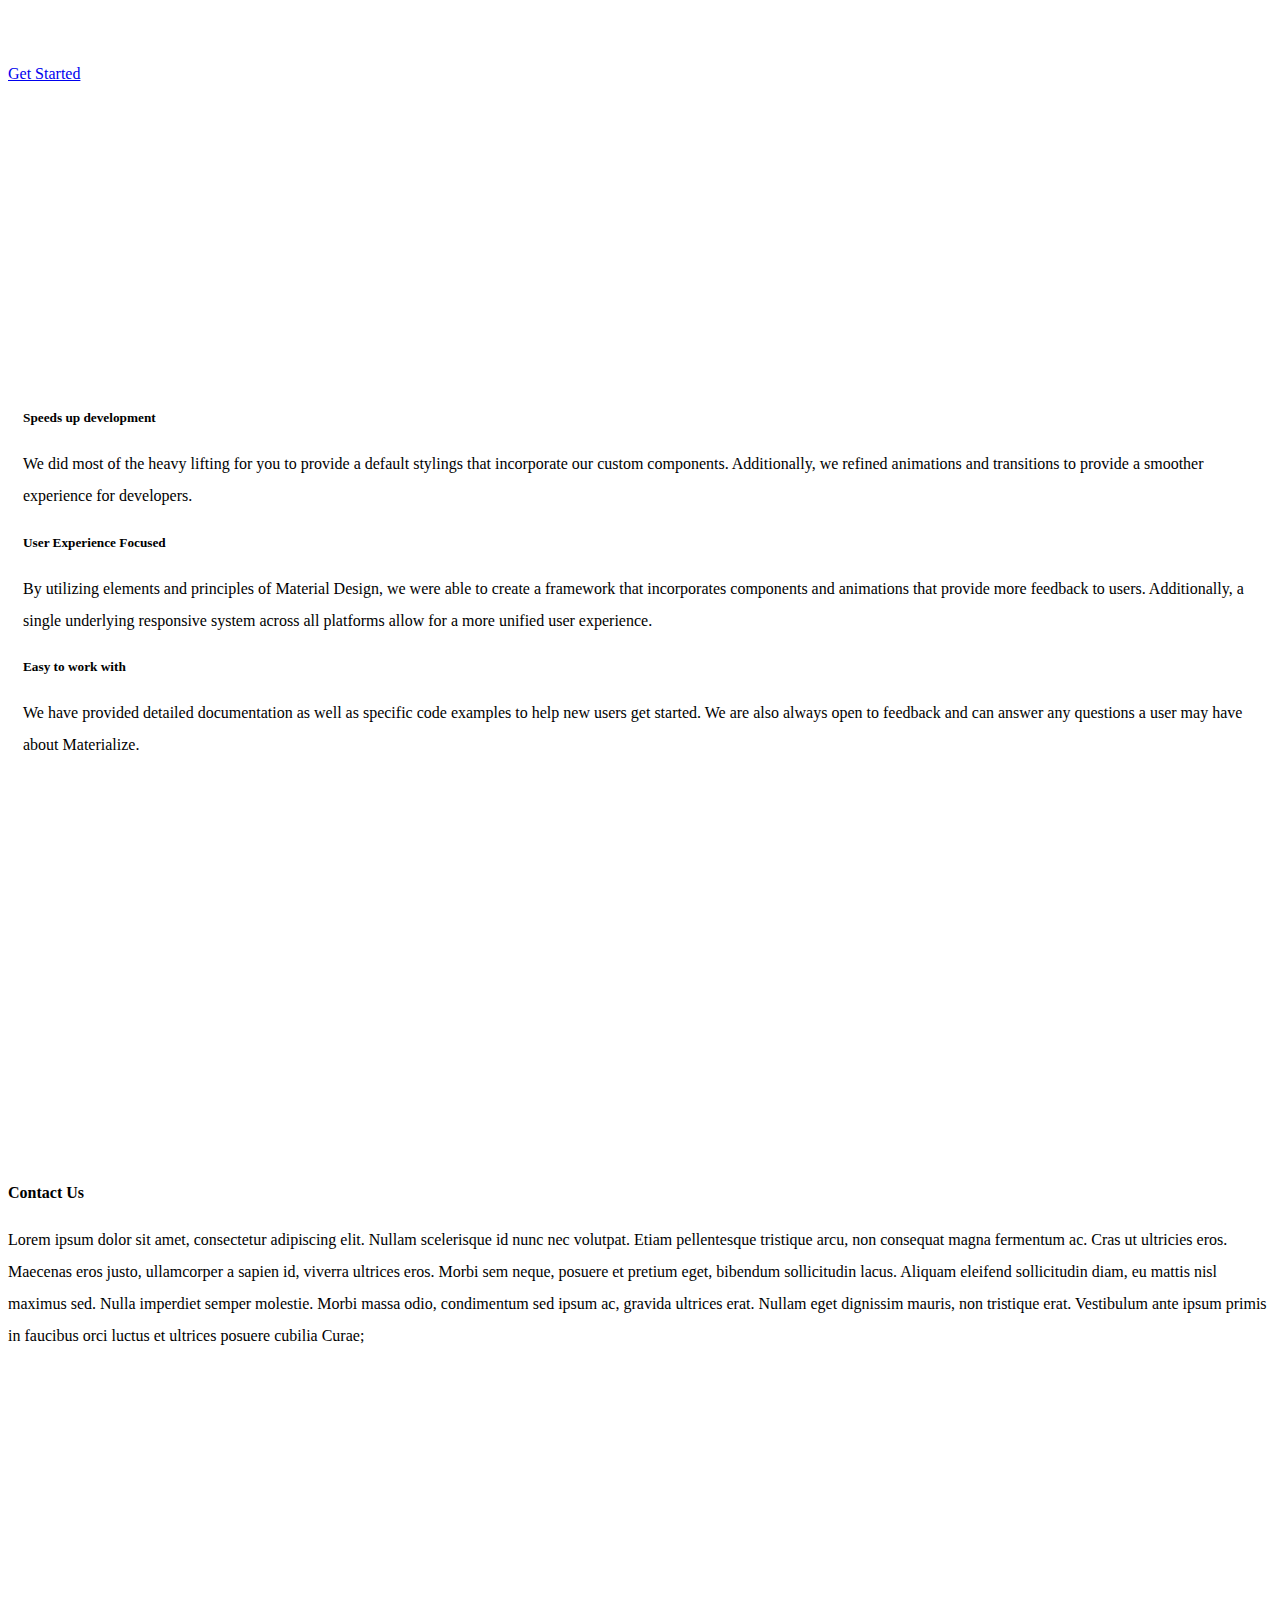
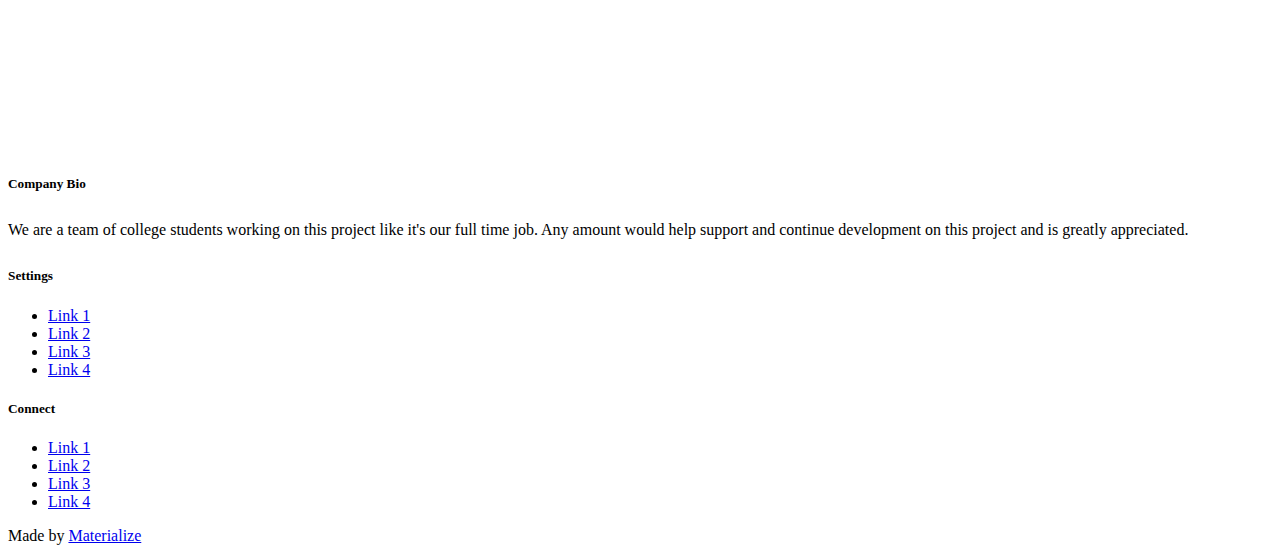
==== client/landing/landing.ng.html @ 5b3cc413 "landing page" ====
<head>
  <meta http-equiv="Content-Type" content="text/html; charset=UTF-8"/>
  <meta name="viewport" content="width=device-width, initial-scale=1, maximum-scale=1.0, user-scalable=no"/>
  <title>Roomi: Roommates simplified</title>

  <!-- CSS  -->
  <link href="css/style.css" type="text/css" rel="stylesheet" media="screen,projection"/>
</head>
<body>

  <div id="index-banner" class="parallax-container" style="background-position: center; background-image:url('/background1.jpg')">
    <div class="section no-pad-bot">
      <div class="container">
        <br><br>
        <h1 class="header center teal-text text-lighten-2">Parallax Template</h1>
        <div class="row center">
          <h5 class="header col s12 light">A modern responsive front-end framework based on Material Design</h5>
        </div>
        <div class="row center">
          <a href="http://materializecss.com/getting-started.html" id="download-button" class="btn-large waves-effect waves-light teal lighten-1">Get Started</a>
        </div>
        <br><br>

      </div>
    </div>
  </div>


  <div class="container">
    <div class="section">

      <!--   Icon Section   -->
      <div class="row">
        <div class="col s12 m4">
          <div class="icon-block">
            <h2 class="center brown-text"><i class="mdi-image-flash-on"></i></h2>
            <h5 class="center">Speeds up development</h5>

            <p class="light">We did most of the heavy lifting for you to provide a default stylings that incorporate our custom components. Additionally, we refined animations and transitions to provide a smoother experience for developers.</p>
          </div>
        </div>

        <div class="col s12 m4">
          <div class="icon-block">
            <h2 class="center brown-text"><i class="mdi-social-group"></i></h2>
            <h5 class="center">User Experience Focused</h5>

            <p class="light">By utilizing elements and principles of Material Design, we were able to create a framework that incorporates components and animations that provide more feedback to users. Additionally, a single underlying responsive system across all platforms allow for a more unified user experience.</p>
          </div>
        </div>

        <div class="col s12 m4">
          <div class="icon-block">
            <h2 class="center brown-text"><i class="mdi-action-settings"></i></h2>
            <h5 class="center">Easy to work with</h5>

            <p class="light">We have provided detailed documentation as well as specific code examples to help new users get started. We are also always open to feedback and can answer any questions a user may have about Materialize.</p>
          </div>
        </div>
      </div>

    </div>
  </div>


  <div class="parallax-container valign-wrapper" style="background-position: center; background-image:url('/background3.jpg')">
    <div class="section no-pad-bot">
      <div class="container">
        <div class="row center">
          <h5 class="header col s12 light">A modern responsive front-end framework based on Material Design</h5>
        </div>
      </div>
    </div>
  </div>

  <div class="container">
    <div class="section">

      <div class="row">
        <div class="col s12 center">
          <h3><i class="mdi-content-send brown-text"></i></h3>
          <h4>Contact Us</h4>
          <p class="left-align light">Lorem ipsum dolor sit amet, consectetur adipiscing elit. Nullam scelerisque id nunc nec volutpat. Etiam pellentesque tristique arcu, non consequat magna fermentum ac. Cras ut ultricies eros. Maecenas eros justo, ullamcorper a sapien id, viverra ultrices eros. Morbi sem neque, posuere et pretium eget, bibendum sollicitudin lacus. Aliquam eleifend sollicitudin diam, eu mattis nisl maximus sed. Nulla imperdiet semper molestie. Morbi massa odio, condimentum sed ipsum ac, gravida ultrices erat. Nullam eget dignissim mauris, non tristique erat. Vestibulum ante ipsum primis in faucibus orci luctus et ultrices posuere cubilia Curae;</p>
        </div>
      </div>

    </div>
  </div>


  <div class="parallax-container valign-wrapper" style="background-position: center; background-image:url('/background2.jpg')">
    <div class="section no-pad-bot">
      <div class="container">
        <div class="row center">
          <h5 class="header col s12 light">A modern responsive front-end framework based on Material Design</h5>
        </div>
      </div>
    </div>
  </div>

  <footer class="page-footer teal">
    <div class="container">
      <div class="row">
        <div class="col l6 s12">
          <h5 class="white-text">Company Bio</h5>
          <p class="grey-text text-lighten-4">We are a team of college students working on this project like it's our full time job. Any amount would help support and continue development on this project and is greatly appreciated.</p>


        </div>
        <div class="col l3 s12">
          <h5 class="white-text">Settings</h5>
          <ul>
            <li><a class="white-text" href="#!">Link 1</a></li>
            <li><a class="white-text" href="#!">Link 2</a></li>
            <li><a class="white-text" href="#!">Link 3</a></li>
            <li><a class="white-text" href="#!">Link 4</a></li>
          </ul>
        </div>
        <div class="col l3 s12">
          <h5 class="white-text">Connect</h5>
          <ul>
            <li><a class="white-text" href="#!">Link 1</a></li>
            <li><a class="white-text" href="#!">Link 2</a></li>
            <li><a class="white-text" href="#!">Link 3</a></li>
            <li><a class="white-text" href="#!">Link 4</a></li>
          </ul>
        </div>
      </div>
    </div>
    <div class="footer-copyright">
      <div class="container">
      Made by <a class="brown-text text-lighten-3" href="http://materializecss.com">Materialize</a>
      </div>
    </div>
  </footer>


  <!--  Scripts
  <script src="https://code.jquery.com/jquery-2.1.1.min.js"></script>
  <script src="/js/materialize.js"></script>
  <script src="/js/init.js"></script> -->

  </body>
---- client/landing/css/style.css ----
/* Custom Stylesheet */
/**
 * Use this file to override Materialize files so you can update
 * the core Materialize files in the future
 *
 * Made By MaterializeCSS.com
 */


p {
  line-height: 2rem;
}

.button-collapse {
  color: #26a69a;
}
.parallax-container {
  min-height: 380px;
  line-height: 0;
  height: auto;
  color: rgba(255,255,255,.9);
}
  .parallax-container .section {
    width: 100%;
  }

@media only screen and (max-width : 992px) {
  .parallax-container .section {
    position: absolute;
    top: 40%;
  }
  #index-banner .section {
    top: 10%;
  }
}

@media only screen and (max-width : 600px) {
  #index-banner .section {
    top: 0;
  }
}


.icon-block {
  padding: 0 15px;
}
.bkg{
    position: absolute;
    bottom: 0;
    width: 100%;
}
footer.page-footer {
  margin: 0;
}
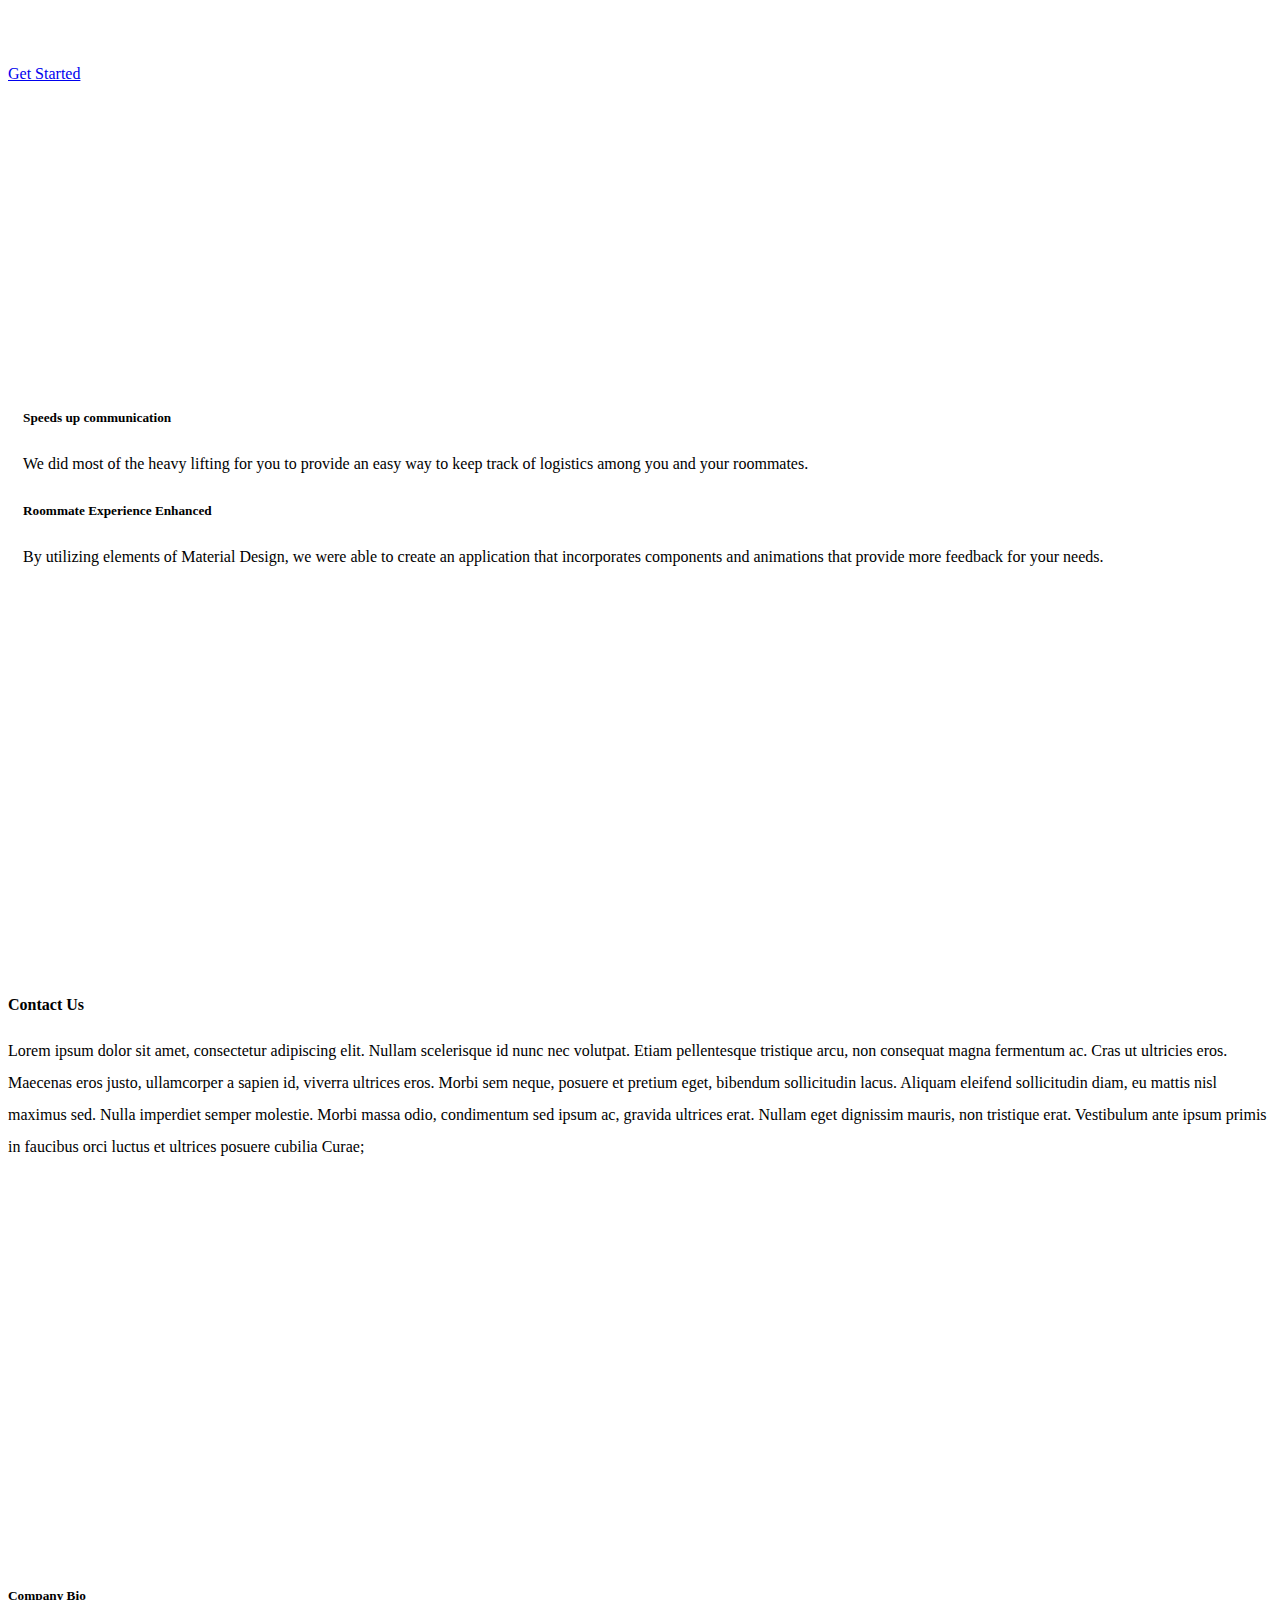
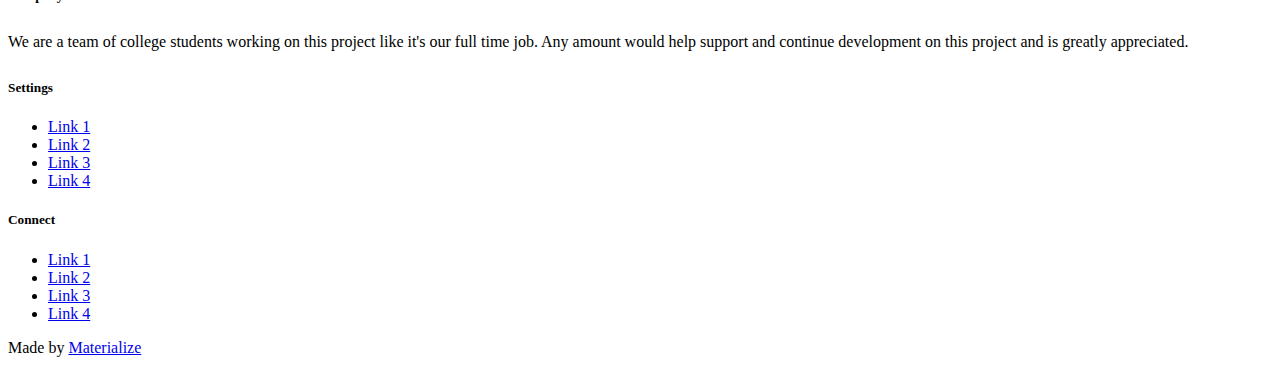
==== commit 6b70a473: "asd" ====
--- a/client/landing/landing.ng.html
+++ b/client/landing/landing.ng.html
@@ -8,13 +8,13 @@
 </head>
 <body>
 
-  <div id="index-banner" class="parallax-container" style="background-position: center; background-image:url('/background1.jpg')">
+  <div id="index-banner" class="parallax-container" style="background-position: center; background-image:url('/background1.jpg'); background-attachment: fixed; ">
     <div class="section no-pad-bot">
       <div class="container">
         <br><br>
-        <h1 class="header center teal-text text-lighten-2">Parallax Template</h1>
+        <h1 class="header center teal-text text-lighten-2">Roomi</h1>
         <div class="row center">
-          <h5 class="header col s12 light">A modern responsive front-end framework based on Material Design</h5>
+          <h5 class="header col s12 light">A modern responsive roommate communication tool based on Material Design</h5>
         </div>
         <div class="row center">
           <a href="http://materializecss.com/getting-started.html" id="download-button" class="btn-large waves-effect waves-light teal lighten-1">Get Started</a>
@@ -31,32 +31,25 @@
 
       <!--   Icon Section   -->
       <div class="row">
-        <div class="col s12 m4">
+        <div class="col s12 m6">
           <div class="icon-block">
             <h2 class="center brown-text"><i class="mdi-image-flash-on"></i></h2>
-            <h5 class="center">Speeds up development</h5>
+            <h5 class="center">Speeds up communication</h5>
 
-            <p class="light">We did most of the heavy lifting for you to provide a default stylings that incorporate our custom components. Additionally, we refined animations and transitions to provide a smoother experience for developers.</p>
+            <p class="light">We did most of the heavy lifting for you to provide an easy way to keep track of logistics among you and your roommates. </p>
           </div>
         </div>
 
-        <div class="col s12 m4">
+        <div class="col s12 m6">
           <div class="icon-block">
             <h2 class="center brown-text"><i class="mdi-social-group"></i></h2>
-            <h5 class="center">User Experience Focused</h5>
+            <h5 class="center">Roommate Experience Enhanced</h5>
 
-            <p class="light">By utilizing elements and principles of Material Design, we were able to create a framework that incorporates components and animations that provide more feedback to users. Additionally, a single underlying responsive system across all platforms allow for a more unified user experience.</p>
+            <p class="light">By utilizing elements of Material Design, we were able to create an application that incorporates components and animations that provide more feedback for your needs.</p>
           </div>
         </div>
 
-        <div class="col s12 m4">
-          <div class="icon-block">
-            <h2 class="center brown-text"><i class="mdi-action-settings"></i></h2>
-            <h5 class="center">Easy to work with</h5>
-
-            <p class="light">We have provided detailed documentation as well as specific code examples to help new users get started. We are also always open to feedback and can answer any questions a user may have about Materialize.</p>
-          </div>
-        </div>
+        
       </div>
 
     </div>
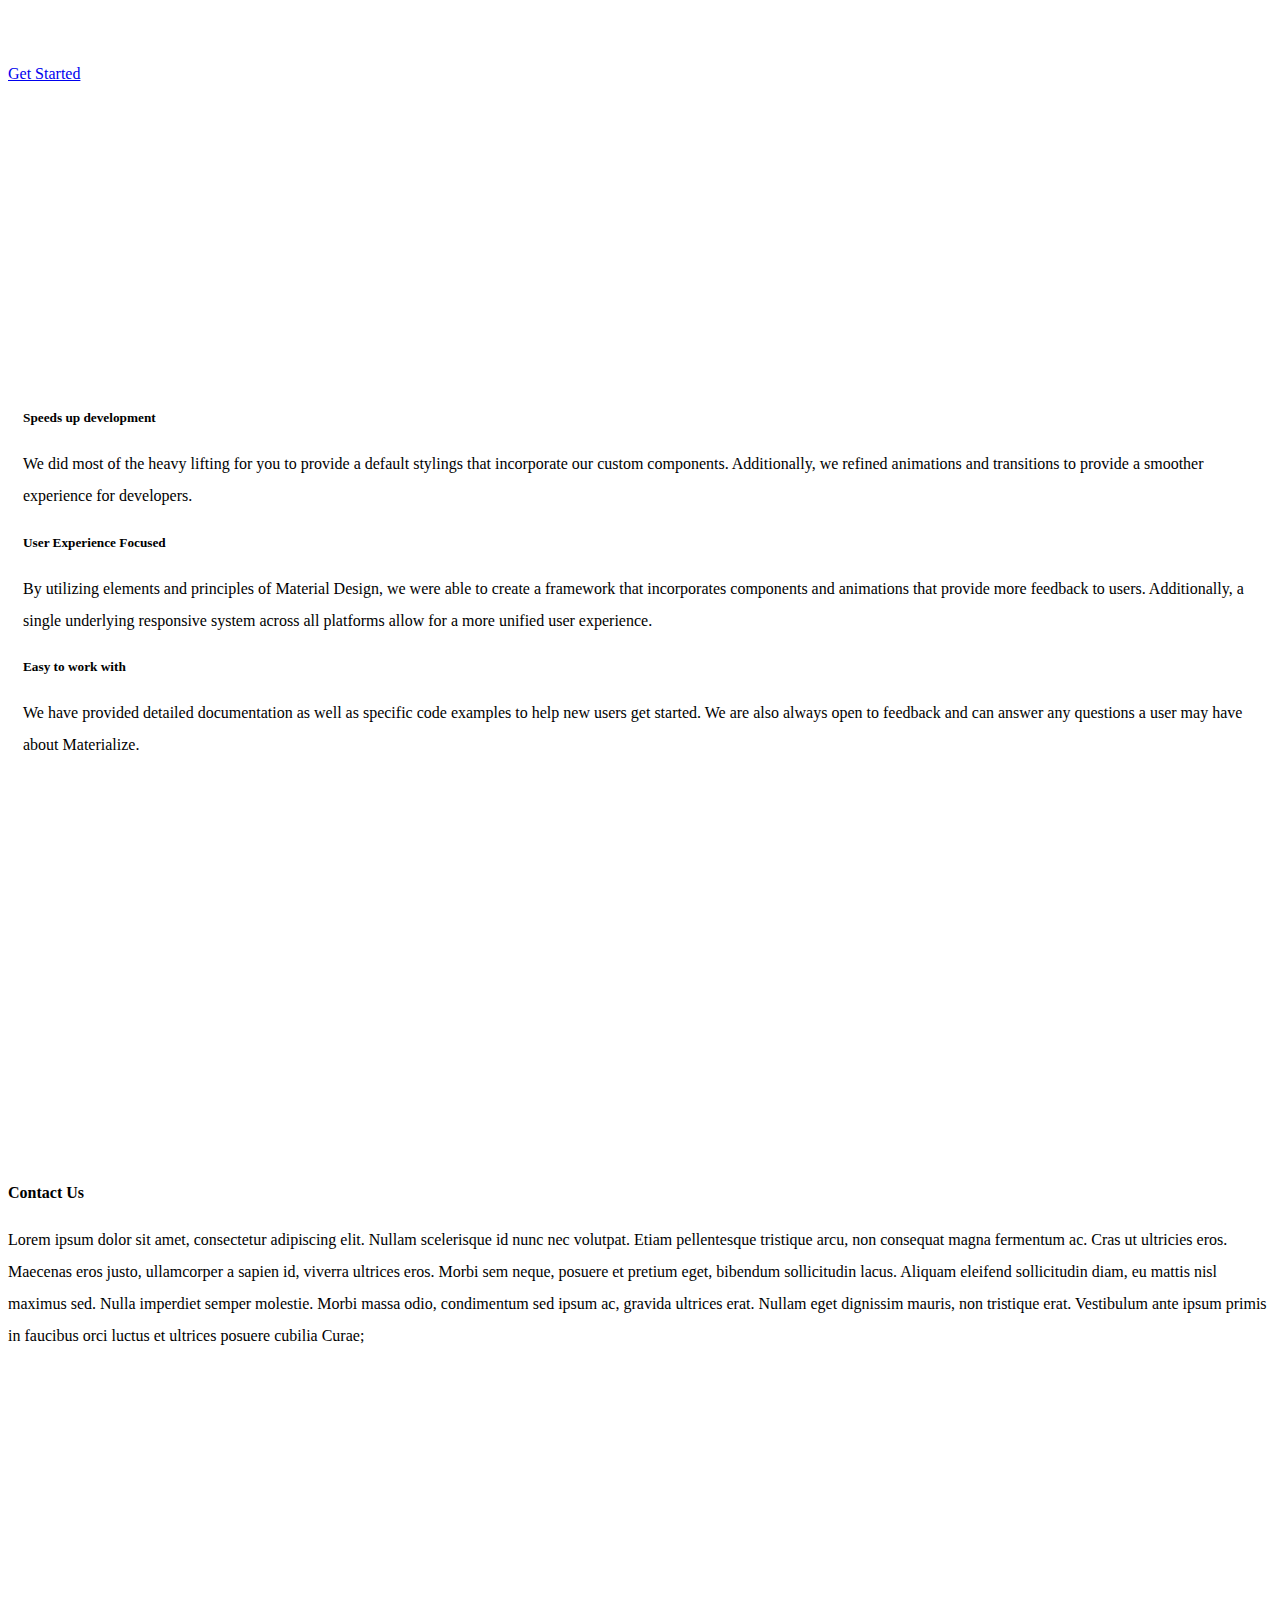
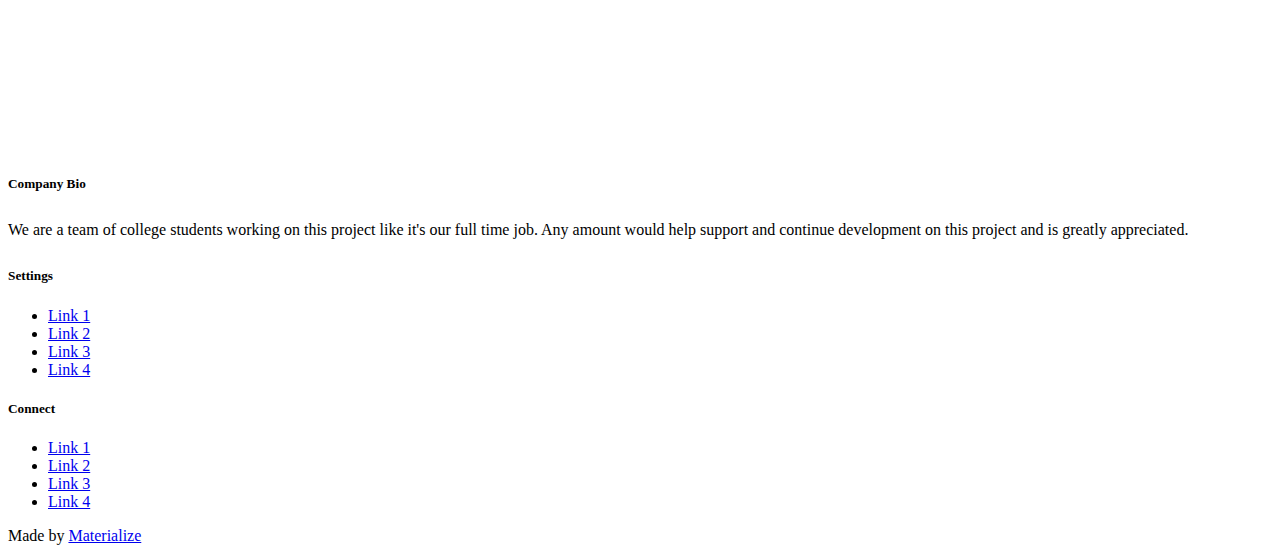
==== commit 20afb7cc: "Redirect to landing page." ====
--- a/client/landing/landing.ng.html
+++ b/client/landing/landing.ng.html
@@ -8,16 +8,16 @@
 </head>
 <body>
 
-  <div id="index-banner" class="parallax-container" style="background-position: center; background-image:url('/background1.jpg'); background-attachment: fixed; ">
+  <div id="index-banner" class="parallax-container" style="background-position: center; background-image:url('/background1.jpg')">
     <div class="section no-pad-bot">
       <div class="container">
         <br><br>
-        <h1 class="header center teal-text text-lighten-2">Roomi</h1>
+        <h1 class="header center teal-text text-lighten-2">Parallax Template</h1>
         <div class="row center">
-          <h5 class="header col s12 light">A modern responsive roommate communication tool based on Material Design</h5>
+          <h5 class="header col s12 light">A modern responsive front-end framework based on Material Design</h5>
         </div>
         <div class="row center">
-          <a href="http://materializecss.com/getting-started.html" id="download-button" class="btn-large waves-effect waves-light teal lighten-1">Get Started</a>
+          <a href="/user/register/" id="download-button" class="btn-large waves-effect waves-light teal lighten-1">Get Started</a>
         </div>
         <br><br>
 
@@ -31,25 +31,32 @@
 
       <!--   Icon Section   -->
       <div class="row">
-        <div class="col s12 m6">
+        <div class="col s12 m4">
           <div class="icon-block">
             <h2 class="center brown-text"><i class="mdi-image-flash-on"></i></h2>
-            <h5 class="center">Speeds up communication</h5>
+            <h5 class="center">Speeds up development</h5>
 
-            <p class="light">We did most of the heavy lifting for you to provide an easy way to keep track of logistics among you and your roommates. </p>
+            <p class="light">We did most of the heavy lifting for you to provide a default stylings that incorporate our custom components. Additionally, we refined animations and transitions to provide a smoother experience for developers.</p>
           </div>
         </div>
 
-        <div class="col s12 m6">
+        <div class="col s12 m4">
           <div class="icon-block">
             <h2 class="center brown-text"><i class="mdi-social-group"></i></h2>
-            <h5 class="center">Roommate Experience Enhanced</h5>
+            <h5 class="center">User Experience Focused</h5>
 
-            <p class="light">By utilizing elements of Material Design, we were able to create an application that incorporates components and animations that provide more feedback for your needs.</p>
+            <p class="light">By utilizing elements and principles of Material Design, we were able to create a framework that incorporates components and animations that provide more feedback to users. Additionally, a single underlying responsive system across all platforms allow for a more unified user experience.</p>
           </div>
         </div>
 
-        
+        <div class="col s12 m4">
+          <div class="icon-block">
+            <h2 class="center brown-text"><i class="mdi-action-settings"></i></h2>
+            <h5 class="center">Easy to work with</h5>
+
+            <p class="light">We have provided detailed documentation as well as specific code examples to help new users get started. We are also always open to feedback and can answer any questions a user may have about Materialize.</p>
+          </div>
+        </div>
       </div>
 
     </div>
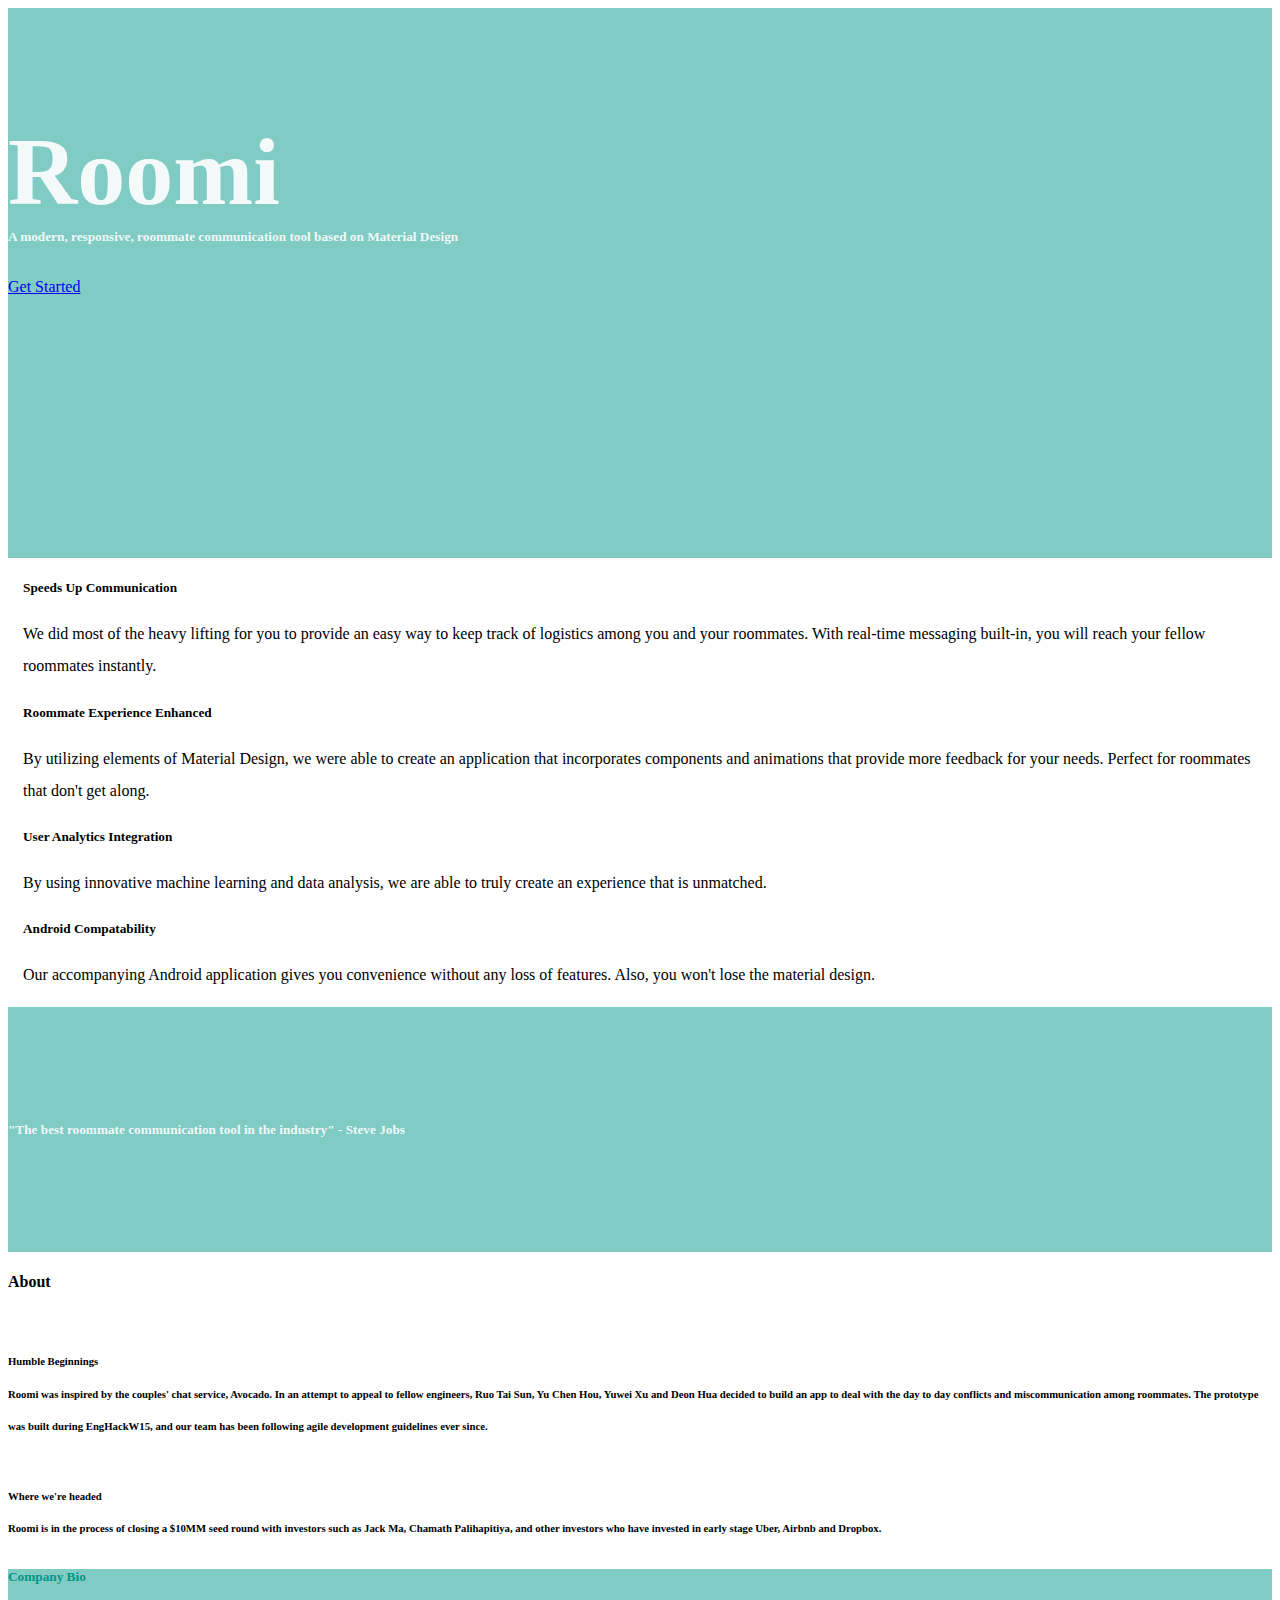
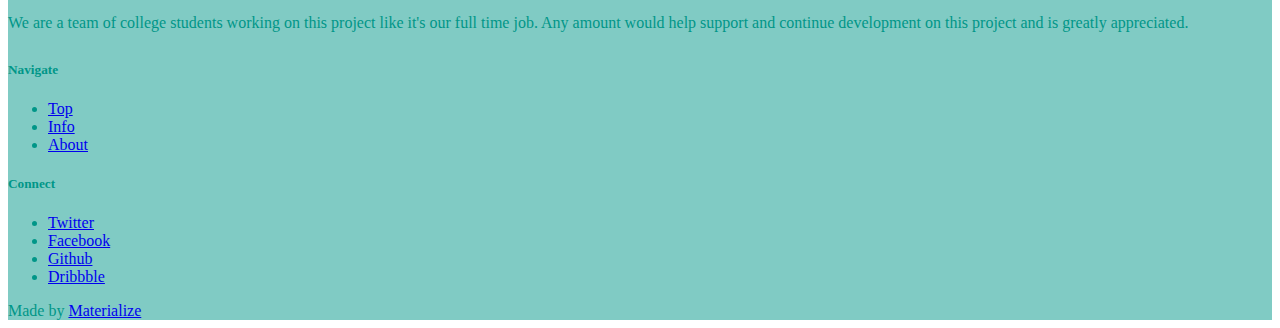
==== commit bcb4702b: "Merge remote-tracking branch 'origin/master'" ====
--- a/client/landing/landing.ng.html
+++ b/client/landing/landing.ng.html
@@ -8,15 +8,15 @@
 </head>
 <body>
 
-  <div id="index-banner" class="parallax-container" style="background-position: center; background-image:url('/background1.jpg')">
+  <div id="index-banner" class="parallax-container">
     <div class="section no-pad-bot">
       <div class="container">
         <br><br>
-        <h1 class="header center teal-text text-lighten-2">Parallax Template</h1>
+        <h1 class="header center teal-text banner">Roomi</h1>
         <div class="row center">
-          <h5 class="header col s12 light">A modern responsive front-end framework based on Material Design</h5>
+          <h5 class="header col s12 teal-text lighten-2">A modern, responsive, roommate communication tool based on Material Design</h5>
         </div>
-        <div class="row center">
+        <div class="row center button">
           <a href="/user/register/" id="download-button" class="btn-large waves-effect waves-light teal lighten-1">Get Started</a>
         </div>
         <br><br>
@@ -31,44 +31,56 @@
 
       <!--   Icon Section   -->
       <div class="row">
-        <div class="col s12 m4">
+        <div class="col s12 m6">
           <div class="icon-block">
-            <h2 class="center brown-text"><i class="mdi-image-flash-on"></i></h2>
-            <h5 class="center">Speeds up development</h5>
+            <h2 class="center teal-text"><i class="mdi-image-flash-on"></i></h2>
+            <h5 class="center teal-text">Speeds Up Communication</h5>
 
-            <p class="light">We did most of the heavy lifting for you to provide a default stylings that incorporate our custom components. Additionally, we refined animations and transitions to provide a smoother experience for developers.</p>
+            <p class="light">We did most of the heavy lifting for you to provide an easy way to keep track of logistics among you and your roommates. With real-time messaging built-in, you will reach your fellow roommates instantly.</p>
           </div>
         </div>
 
-        <div class="col s12 m4">
+        <div class="col s12 m6">
           <div class="icon-block">
-            <h2 class="center brown-text"><i class="mdi-social-group"></i></h2>
-            <h5 class="center">User Experience Focused</h5>
+            <h2 class="center teal-text"><i class="mdi-social-group"></i></h2>
+            <h5 class="center teal-text">Roommate Experience Enhanced</h5>
 
-            <p class="light">By utilizing elements and principles of Material Design, we were able to create a framework that incorporates components and animations that provide more feedback to users. Additionally, a single underlying responsive system across all platforms allow for a more unified user experience.</p>
+            <p class="light">By utilizing elements of Material Design, we were able to create an application that incorporates components and animations that provide more feedback for your needs. Perfect for roommates that don't get along.</p>
           </div>
         </div>
 
-        <div class="col s12 m4">
+
+      </div>
+      <div class="row">
+        <div class="col s12 m6">
           <div class="icon-block">
-            <h2 class="center brown-text"><i class="mdi-action-settings"></i></h2>
-            <h5 class="center">Easy to work with</h5>
+            <h2 class="center teal-text"><i class="mdi-action-assessment"></i></h2>
+            <h5 class="center teal-text">User Analytics Integration</h5>
 
-            <p class="light">We have provided detailed documentation as well as specific code examples to help new users get started. We are also always open to feedback and can answer any questions a user may have about Materialize.</p>
+            <p class="light">By using innovative machine learning and data analysis, we are able to truly create an experience that is unmatched. </p>
           </div>
         </div>
+
+        <div class="col s12 m6">
+          <div class="icon-block">
+            <h2 class="center teal-text"><i class="mdi-action-android"></i></h2>
+            <h5 class="center teal-text">Android Compatability</h5>
+
+            <p class="light">Our accompanying Android application gives you convenience without any loss of features. Also, you won't lose the material design.</p>
+          </div>
+        </div>
+
+
       </div>
 
     </div>
   </div>
 
 
-  <div class="parallax-container valign-wrapper" style="background-position: center; background-image:url('/background3.jpg')">
+  <div class="parallax-container-small valign-wrapper">
     <div class="section no-pad-bot">
       <div class="container">
-        <div class="row center">
-          <h5 class="header col s12 light">A modern responsive front-end framework based on Material Design</h5>
-        </div>
+          <h5 class="header light">"The best roommate communication tool in the industry" - Steve Jobs</h5>
       </div>
     </div>
   </div>
@@ -78,58 +90,51 @@
 
       <div class="row">
         <div class="col s12 center">
-          <h3><i class="mdi-content-send brown-text"></i></h3>
-          <h4>Contact Us</h4>
-          <p class="left-align light">Lorem ipsum dolor sit amet, consectetur adipiscing elit. Nullam scelerisque id nunc nec volutpat. Etiam pellentesque tristique arcu, non consequat magna fermentum ac. Cras ut ultricies eros. Maecenas eros justo, ullamcorper a sapien id, viverra ultrices eros. Morbi sem neque, posuere et pretium eget, bibendum sollicitudin lacus. Aliquam eleifend sollicitudin diam, eu mattis nisl maximus sed. Nulla imperdiet semper molestie. Morbi massa odio, condimentum sed ipsum ac, gravida ultrices erat. Nullam eget dignissim mauris, non tristique erat. Vestibulum ante ipsum primis in faucibus orci luctus et ultrices posuere cubilia Curae;</p>
+          <h3><i class="mdi-content-send teal-text"></i></h3>
+          <h4 class = "teal-text">About</h4>
+          <br>
+          <h6 class = "left-align">Humble Beginnings</p>
+          <p class="left-align light">Roomi was inspired by the couples' chat service, Avocado. In an attempt to appeal to fellow engineers, Ruo Tai Sun, Yu Chen Hou, Yuwei Xu and Deon Hua decided to build an app to deal with the day to day conflicts and miscommunication among roommates. The prototype was built during EngHackW15, and our team has been following agile development guidelines ever since.</p>
+          <br>
+          <h6 class = "left-align">Where we're headed</p>
+          <p class="left-align light">Roomi is in the process of closing a $10MM seed round with investors such as Jack Ma, Chamath Palihapitiya, and other investors who have invested in early stage Uber, Airbnb and Dropbox.</p>
         </div>
       </div>
 
     </div>
   </div>
 
-
-  <div class="parallax-container valign-wrapper" style="background-position: center; background-image:url('/background2.jpg')">
-    <div class="section no-pad-bot">
-      <div class="container">
-        <div class="row center">
-          <h5 class="header col s12 light">A modern responsive front-end framework based on Material Design</h5>
-        </div>
-      </div>
-    </div>
-  </div>
-
-  <footer class="page-footer teal">
+  <footer class="page-footer">
     <div class="container">
       <div class="row">
         <div class="col l6 s12">
-          <h5 class="white-text">Company Bio</h5>
-          <p class="grey-text text-lighten-4">We are a team of college students working on this project like it's our full time job. Any amount would help support and continue development on this project and is greatly appreciated.</p>
+          <h5 class="teal-text darken-2">Company Bio</h5>
+          <p class="white-text ">We are a team of college students working on this project like it's our full time job. Any amount would help support and continue development on this project and is greatly appreciated.</p>
 
 
         </div>
         <div class="col l3 s12">
-          <h5 class="white-text">Settings</h5>
+          <h5 class="teal-text  darken-2">Navigate</h5>
           <ul>
-            <li><a class="white-text" href="#!">Link 1</a></li>
-            <li><a class="white-text" href="#!">Link 2</a></li>
-            <li><a class="white-text" href="#!">Link 3</a></li>
-            <li><a class="white-text" href="#!">Link 4</a></li>
+            <li><a class="white-text" href="#!">Top</a></li>
+            <li><a class="white-text" href="#!">Info</a></li>
+            <li><a class="white-text" href="#!">About</a></li>
           </ul>
         </div>
         <div class="col l3 s12">
-          <h5 class="white-text">Connect</h5>
+          <h5 class="teal-text  darken-2">Connect</h5>
           <ul>
-            <li><a class="white-text" href="#!">Link 1</a></li>
-            <li><a class="white-text" href="#!">Link 2</a></li>
-            <li><a class="white-text" href="#!">Link 3</a></li>
-            <li><a class="white-text" href="#!">Link 4</a></li>
+            <li><a class="white-text" href="#!">Twitter</a></li>
+            <li><a class="white-text" href="#!">Facebook</a></li>
+            <li><a class="white-text" href="#!">Github</a></li>
+            <li><a class="white-text" href="#!">Dribbble</a></li>
           </ul>
         </div>
       </div>
     </div>
-    <div class="footer-copyright">
-      <div class="container">
-      Made by <a class="brown-text text-lighten-3" href="http://materializecss.com">Materialize</a>
+    <div class=" footer-container footer-copyright">
+      <div class="container teal-text darken-4">
+      Made by <a href="http://materializecss.com">Materialize</a>
       </div>
     </div>
   </footer>
--- a/client/landing/css/style.css
+++ b/client/landing/css/style.css
@@ -11,11 +11,28 @@
   line-height: 2rem;
 }
 
+h1.banner {
+  font-size:6em;
+}
+div.button {
+  margin-top: 50px;
+}
 .button-collapse {
   color: #26a69a;
 }
+.parallax-container-small {
+    padding-top: 100px;
+    padding-bottom: 100px;
+    background-color: #80CBC4;
+    line-height: 0;
+    height: auto;
+    color: rgba(255,255,255,.9);
+
+  }
 .parallax-container {
-  min-height: 380px;
+  padding-top: 100px;
+  background-color: #80CBC4;
+  min-height: 50vh;
   line-height: 0;
   height: auto;
   color: rgba(255,255,255,.9);
@@ -40,6 +57,13 @@
   }
 }
 
+footer.page-footer{
+  background-color: #80CBC4;
+  color:#009688;
+}
+div .footer-container{
+  background-color: #009688;
+}
 
 .icon-block {
   padding: 0 15px;
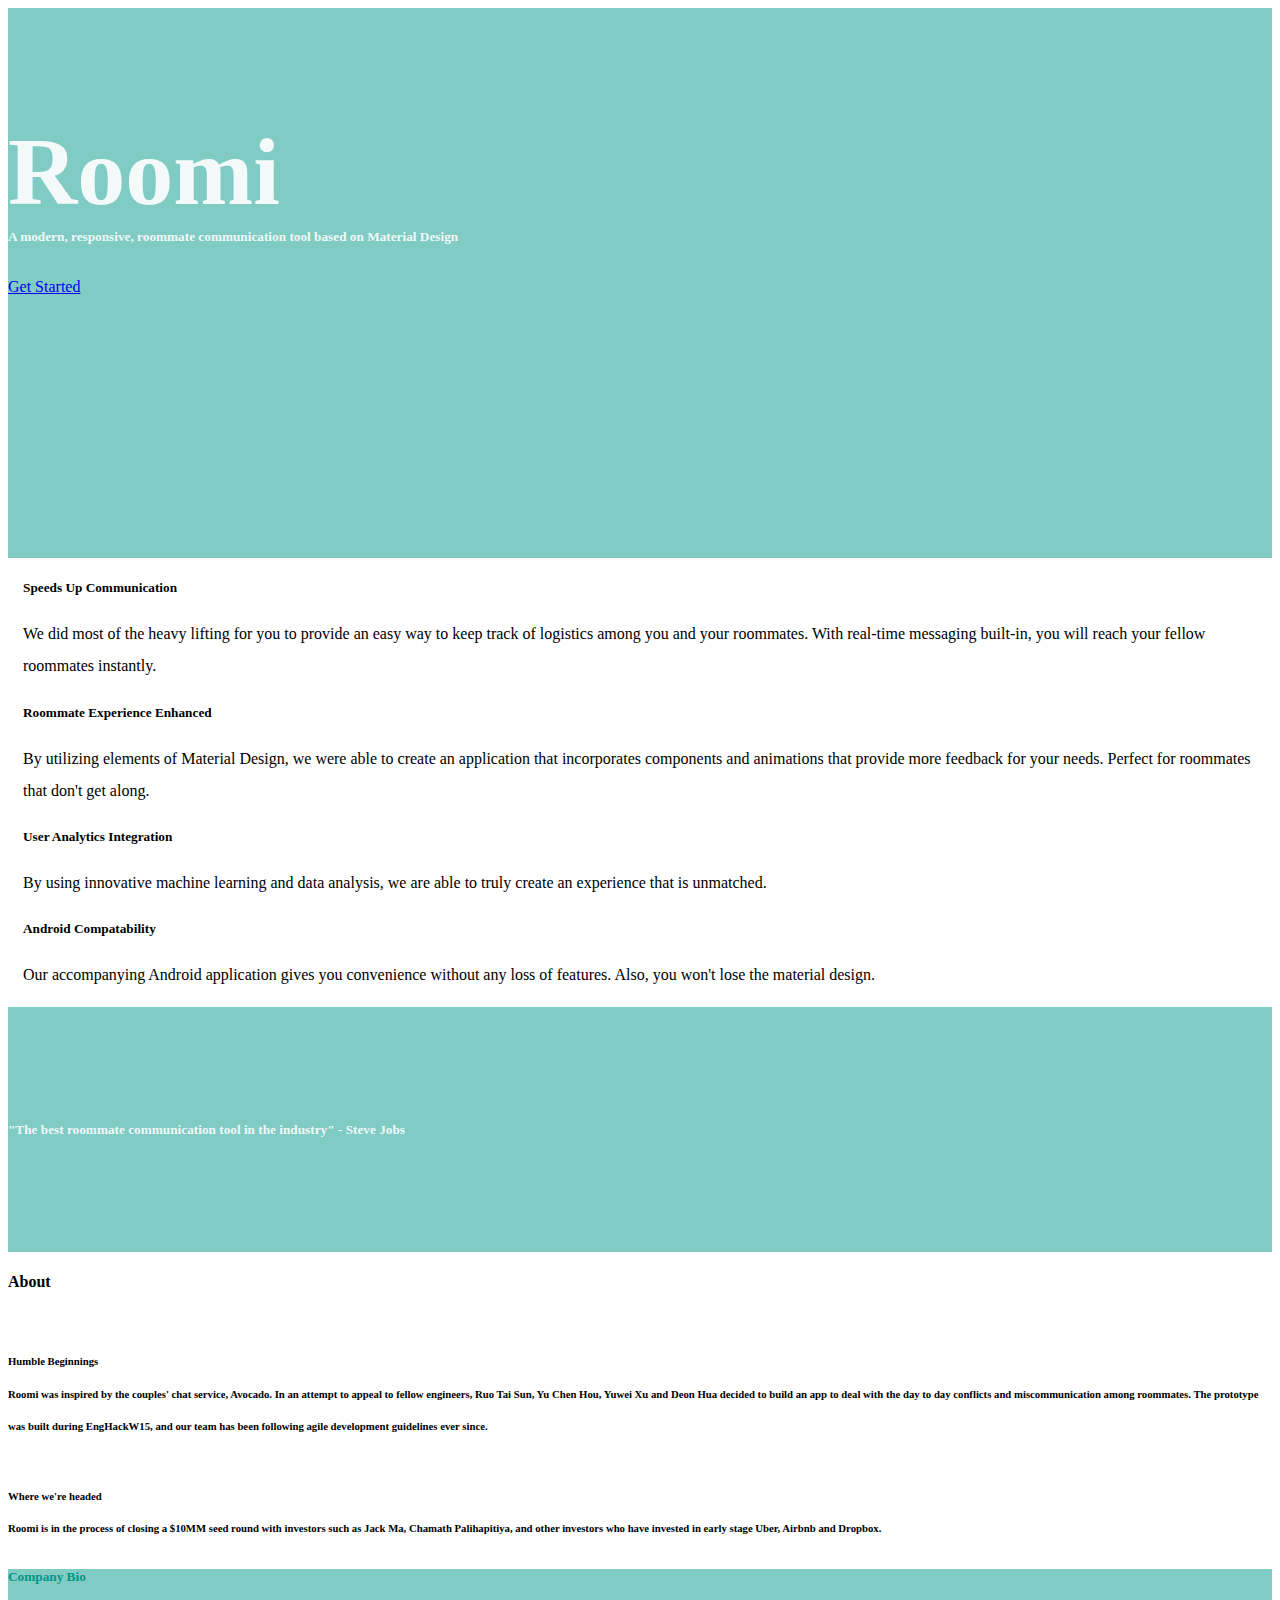
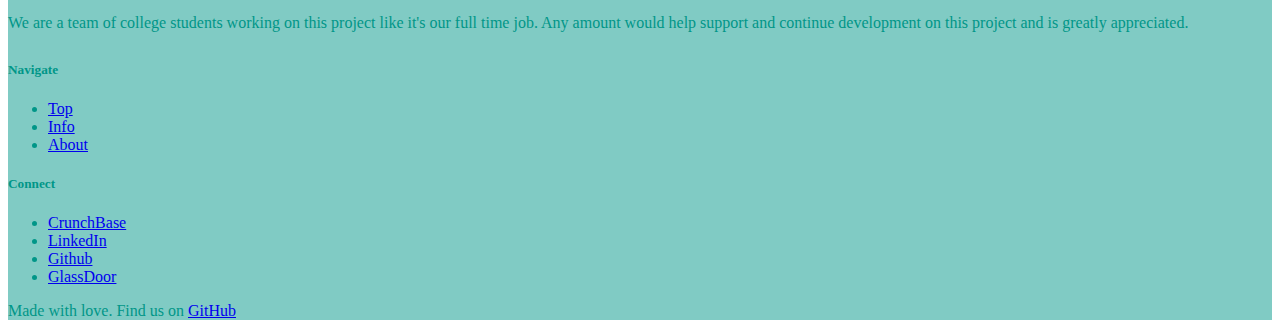
==== commit 21bd75e2: "Merge branch 'master' of https://github.com/DeonHua/Roomi" ====
--- a/client/landing/landing.ng.html
+++ b/client/landing/landing.ng.html
@@ -124,17 +124,18 @@
         <div class="col l3 s12">
           <h5 class="teal-text  darken-2">Connect</h5>
           <ul>
-            <li><a class="white-text" href="#!">Twitter</a></li>
-            <li><a class="white-text" href="#!">Facebook</a></li>
-            <li><a class="white-text" href="#!">Github</a></li>
-            <li><a class="white-text" href="#!">Dribbble</a></li>
+            <li><a class="white-text" href="#!">CrunchBase</a></li>
+            <li><a class="white-text" href="#!">LinkedIn</a></li>
+            <li><a class="white-text" href="https://github.com/DeonHua/Roomi">Github</a></li>
+            <li><a class="white-text" href="#!">GlassDoor</a></li>
           </ul>
         </div>
       </div>
     </div>
     <div class=" footer-container footer-copyright">
       <div class="container teal-text darken-4">
-      Made by <a href="http://materializecss.com">Materialize</a>
+      Made with love. Find us on <a href="https://github.com/DeonHua/Roomi">GitHub</a>
+
       </div>
     </div>
   </footer>
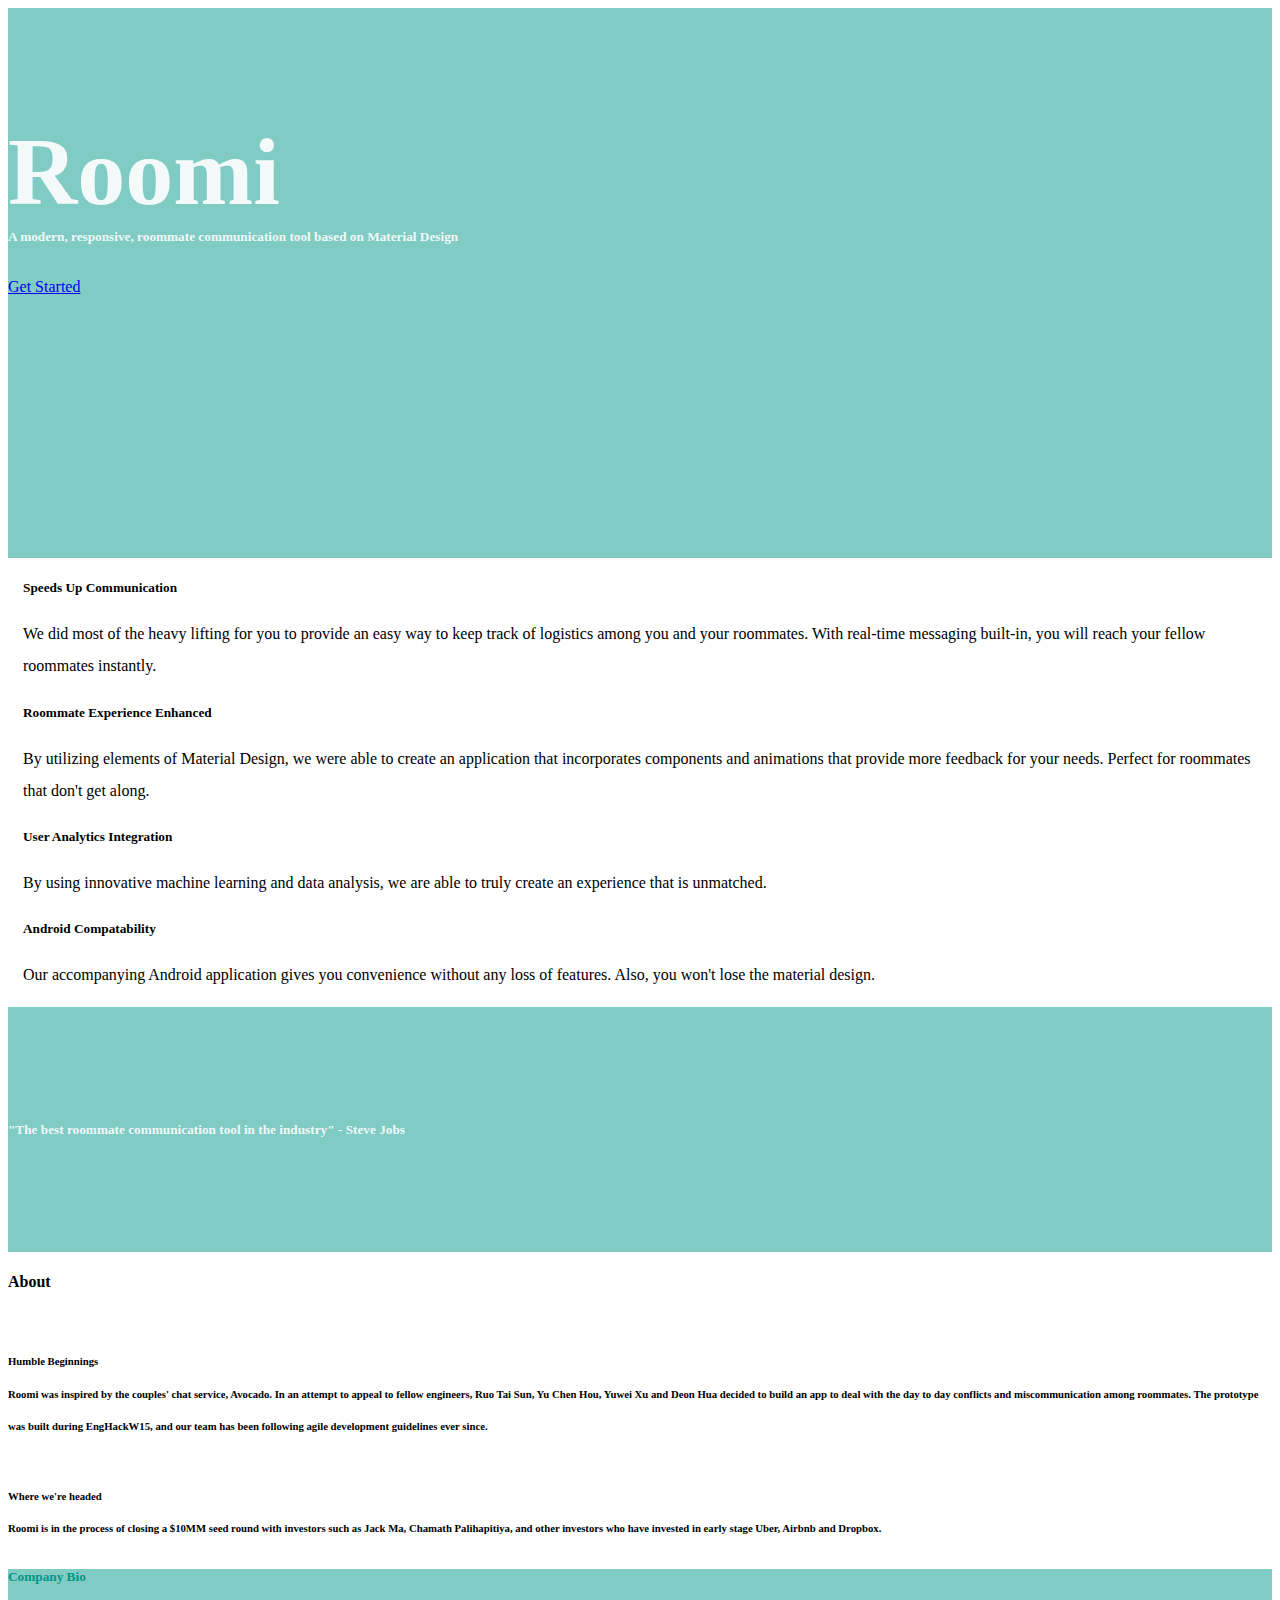
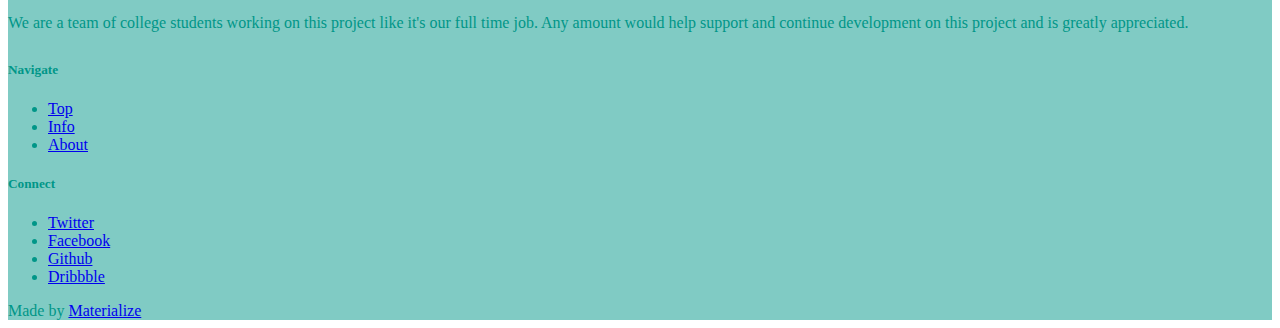
==== commit aca9d71d: "Revert "Merge to design"" ====
--- a/client/landing/landing.ng.html
+++ b/client/landing/landing.ng.html
@@ -124,18 +124,17 @@
         <div class="col l3 s12">
           <h5 class="teal-text  darken-2">Connect</h5>
           <ul>
-            <li><a class="white-text" href="#!">CrunchBase</a></li>
-            <li><a class="white-text" href="#!">LinkedIn</a></li>
-            <li><a class="white-text" href="https://github.com/DeonHua/Roomi">Github</a></li>
-            <li><a class="white-text" href="#!">GlassDoor</a></li>
+            <li><a class="white-text" href="#!">Twitter</a></li>
+            <li><a class="white-text" href="#!">Facebook</a></li>
+            <li><a class="white-text" href="#!">Github</a></li>
+            <li><a class="white-text" href="#!">Dribbble</a></li>
           </ul>
         </div>
       </div>
     </div>
     <div class=" footer-container footer-copyright">
       <div class="container teal-text darken-4">
-      Made with love. Find us on <a href="https://github.com/DeonHua/Roomi">GitHub</a>
-
+      Made by <a href="http://materializecss.com">Materialize</a>
       </div>
     </div>
   </footer>
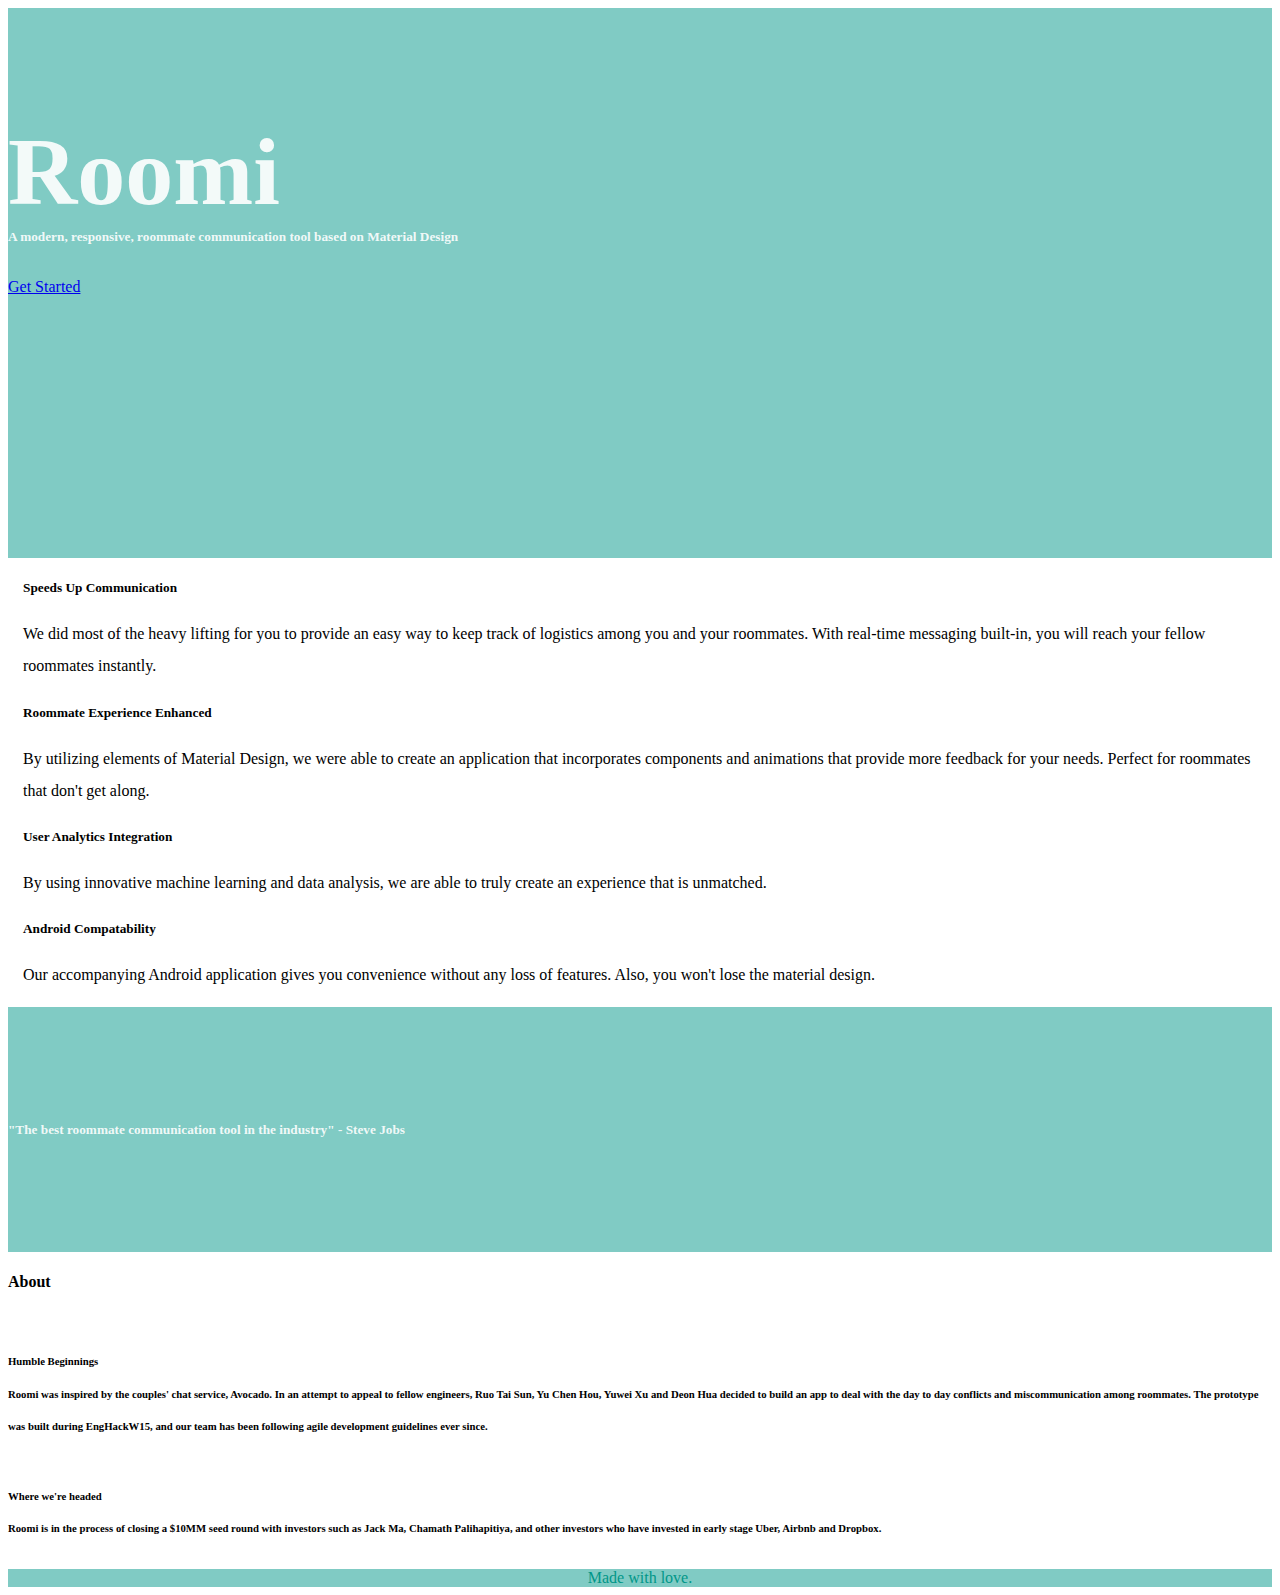
==== commit 33a5908b: "fix" ====
--- a/client/landing/landing.ng.html
+++ b/client/landing/landing.ng.html
@@ -1,148 +1,123 @@
 <head>
-  <meta http-equiv="Content-Type" content="text/html; charset=UTF-8"/>
-  <meta name="viewport" content="width=device-width, initial-scale=1, maximum-scale=1.0, user-scalable=no"/>
-  <title>Roomi: Roommates simplified</title>
+    <meta http-equiv="Content-Type" content="text/html; charset=UTF-8"/>
+    <meta name="viewport" content="width=device-width, initial-scale=1, maximum-scale=1.0, user-scalable=no"/>
+    <title>Roomi: Roommates simplified</title>
 
-  <!-- CSS  -->
-  <link href="css/style.css" type="text/css" rel="stylesheet" media="screen,projection"/>
+    <!-- CSS  -->
+    <link href="css/style.css" type="text/css" rel="stylesheet" media="screen,projection"/>
 </head>
 <body>
 
-  <div id="index-banner" class="parallax-container">
-    <div class="section no-pad-bot">
-      <div class="container">
-        <br><br>
-        <h1 class="header center teal-text banner">Roomi</h1>
-        <div class="row center">
-          <h5 class="header col s12 teal-text lighten-2">A modern, responsive, roommate communication tool based on Material Design</h5>
+    <div id="index-banner" class="parallax-container">
+        <div class="section no-pad-bot">
+            <div class="container">
+                <br><br>
+                <h1 class="header center teal-text banner">Roomi</h1>
+                <div class="row center">
+                    <h5 class="header col s12 teal-text lighten-2">A modern, responsive, roommate communication tool based on Material Design</h5>
+                </div>
+                <div class="row center button">
+                    <a href="/user/register/" id="download-button" class="btn-large waves-effect waves-light teal lighten-1">Get Started</a>
+                </div>
+                <br><br>
+
+            </div>
         </div>
-        <div class="row center button">
-          <a href="/user/register/" id="download-button" class="btn-large waves-effect waves-light teal lighten-1">Get Started</a>
-        </div>
-        <br><br>
-
-      </div>
     </div>
-  </div>
 
 
-  <div class="container">
-    <div class="section">
+    <div class="container">
+        <div class="section">
 
-      <!--   Icon Section   -->
-      <div class="row">
-        <div class="col s12 m6">
-          <div class="icon-block">
-            <h2 class="center teal-text"><i class="mdi-image-flash-on"></i></h2>
-            <h5 class="center teal-text">Speeds Up Communication</h5>
+            <!--   Icon Section   -->
+            <div class="row">
+                <div class="col s12 m6">
+                    <div class="icon-block">
+                        <h2 class="center teal-text"><i class="mdi-image-flash-on"></i></h2>
+                        <h5 class="center teal-text">Speeds Up Communication</h5>
 
-            <p class="light">We did most of the heavy lifting for you to provide an easy way to keep track of logistics among you and your roommates. With real-time messaging built-in, you will reach your fellow roommates instantly.</p>
-          </div>
-        </div>
+                        <p class="light">We did most of the heavy lifting for you to provide an easy way to keep track of logistics among you and your roommates. With real-time messaging built-in, you will reach your fellow roommates instantly.</p>
+                    </div>
+                </div>
 
-        <div class="col s12 m6">
-          <div class="icon-block">
-            <h2 class="center teal-text"><i class="mdi-social-group"></i></h2>
-            <h5 class="center teal-text">Roommate Experience Enhanced</h5>
+                <div class="col s12 m6">
+                    <div class="icon-block">
+                        <h2 class="center teal-text"><i class="mdi-social-group"></i></h2>
+                        <h5 class="center teal-text">Roommate Experience Enhanced</h5>
 
-            <p class="light">By utilizing elements of Material Design, we were able to create an application that incorporates components and animations that provide more feedback for your needs. Perfect for roommates that don't get along.</p>
-          </div>
-        </div>
+                        <p class="light">By utilizing elements of Material Design, we were able to create an application that incorporates components and animations that provide more feedback for your needs. Perfect for roommates that don't get along.</p>
+                    </div>
+                </div>
 
 
-      </div>
-      <div class="row">
-        <div class="col s12 m6">
-          <div class="icon-block">
-            <h2 class="center teal-text"><i class="mdi-action-assessment"></i></h2>
-            <h5 class="center teal-text">User Analytics Integration</h5>
+            </div>
+            <div class="row">
+                <div class="col s12 m6">
+                    <div class="icon-block">
+                        <h2 class="center teal-text"><i class="mdi-action-assessment"></i></h2>
+                        <h5 class="center teal-text">User Analytics Integration</h5>
 
-            <p class="light">By using innovative machine learning and data analysis, we are able to truly create an experience that is unmatched. </p>
-          </div>
-        </div>
+                        <p class="light">By using innovative machine learning and data analysis, we are able to truly create an experience that is unmatched. </p>
+                    </div>
+                </div>
 
-        <div class="col s12 m6">
-          <div class="icon-block">
-            <h2 class="center teal-text"><i class="mdi-action-android"></i></h2>
-            <h5 class="center teal-text">Android Compatability</h5>
+                <div class="col s12 m6">
+                    <div class="icon-block">
+                        <h2 class="center teal-text"><i class="mdi-action-android"></i></h2>
+                        <h5 class="center teal-text">Android Compatability</h5>
 
-            <p class="light">Our accompanying Android application gives you convenience without any loss of features. Also, you won't lose the material design.</p>
-          </div>
-        </div>
+                        <p class="light">Our accompanying Android application gives you convenience without any loss of features. Also, you won't lose the material design.</p>
+                    </div>
+                </div>
 
 
-      </div>
+            </div>
 
+        </div>
     </div>
-  </div>
 
 
-  <div class="parallax-container-small valign-wrapper">
-    <div class="section no-pad-bot">
-      <div class="container">
-          <h5 class="header light">"The best roommate communication tool in the industry" - Steve Jobs</h5>
-      </div>
+    <div class="parallax-container-small valign-wrapper">
+        <div class="section no-pad-bot">
+            <div class="container">
+                <h5 class="header light">"The best roommate communication tool in the industry" - Steve Jobs</h5>
+            </div>
+        </div>
     </div>
-  </div>
 
-  <div class="container">
-    <div class="section">
+    <div class="container">
+        <div class="section">
 
-      <div class="row">
-        <div class="col s12 center">
-          <h3><i class="mdi-content-send teal-text"></i></h3>
-          <h4 class = "teal-text">About</h4>
-          <br>
-          <h6 class = "left-align">Humble Beginnings</p>
-          <p class="left-align light">Roomi was inspired by the couples' chat service, Avocado. In an attempt to appeal to fellow engineers, Ruo Tai Sun, Yu Chen Hou, Yuwei Xu and Deon Hua decided to build an app to deal with the day to day conflicts and miscommunication among roommates. The prototype was built during EngHackW15, and our team has been following agile development guidelines ever since.</p>
-          <br>
-          <h6 class = "left-align">Where we're headed</p>
-          <p class="left-align light">Roomi is in the process of closing a $10MM seed round with investors such as Jack Ma, Chamath Palihapitiya, and other investors who have invested in early stage Uber, Airbnb and Dropbox.</p>
+            <div class="row">
+                <div class="col s12 center">
+                    <h3><i class="mdi-content-send teal-text"></i></h3>
+                    <h4 class = "teal-text">About</h4>
+                    <br>
+                    <h6 class = "left-align">Humble Beginnings</p>
+                    <p class="left-align light">Roomi was inspired by the couples' chat service, Avocado. In an attempt to appeal to fellow engineers, Ruo Tai Sun, Yu Chen Hou, Yuwei Xu and Deon Hua decided to build an app to deal with the day to day conflicts and miscommunication among roommates. The prototype was built during EngHackW15, and our team has been following agile development guidelines ever since.</p>
+                    <br>
+                    <h6 class = "left-align">Where we're headed</p>
+                    <p class="left-align light">Roomi is in the process of closing a $10MM seed round with investors such as Jack Ma, Chamath Palihapitiya, and other investors who have invested in early stage Uber, Airbnb and Dropbox.</p>
+                </div>
+            </div>
+
         </div>
-      </div>
+    </div>
 
-    </div>
-  </div>
-
-  <footer class="page-footer">
-    <div class="container">
-      <div class="row">
-        <div class="col l6 s12">
-          <h5 class="teal-text darken-2">Company Bio</h5>
-          <p class="white-text ">We are a team of college students working on this project like it's our full time job. Any amount would help support and continue development on this project and is greatly appreciated.</p>
+    <footer class="page-footer" style="padding:0">
+        <div class=" footer-container footer-copyright">
+            <div class="container white-text">
+                <div class = "col s12" style="text-align:center">
+                    Made with love.
+                </div>
+            </div>
+        </div>
+    </footer>
 
 
-        </div>
-        <div class="col l3 s12">
-          <h5 class="teal-text  darken-2">Navigate</h5>
-          <ul>
-            <li><a class="white-text" href="#!">Top</a></li>
-            <li><a class="white-text" href="#!">Info</a></li>
-            <li><a class="white-text" href="#!">About</a></li>
-          </ul>
-        </div>
-        <div class="col l3 s12">
-          <h5 class="teal-text  darken-2">Connect</h5>
-          <ul>
-            <li><a class="white-text" href="#!">Twitter</a></li>
-            <li><a class="white-text" href="#!">Facebook</a></li>
-            <li><a class="white-text" href="#!">Github</a></li>
-            <li><a class="white-text" href="#!">Dribbble</a></li>
-          </ul>
-        </div>
-      </div>
-    </div>
-    <div class=" footer-container footer-copyright">
-      <div class="container teal-text darken-4">
-      Made by <a href="http://materializecss.com">Materialize</a>
-      </div>
-    </div>
-  </footer>
+    <!--  Scripts
+<script src="https://code.jquery.com/jquery-2.1.1.min.js"></script>
+<script src="/js/materialize.js"></script>
+<script src="/js/init.js"></script> -->
 
-
-  <!--  Scripts
-  <script src="https://code.jquery.com/jquery-2.1.1.min.js"></script>
-  <script src="/js/materialize.js"></script>
-  <script src="/js/init.js"></script> -->
-
-  </body>
+</body>
